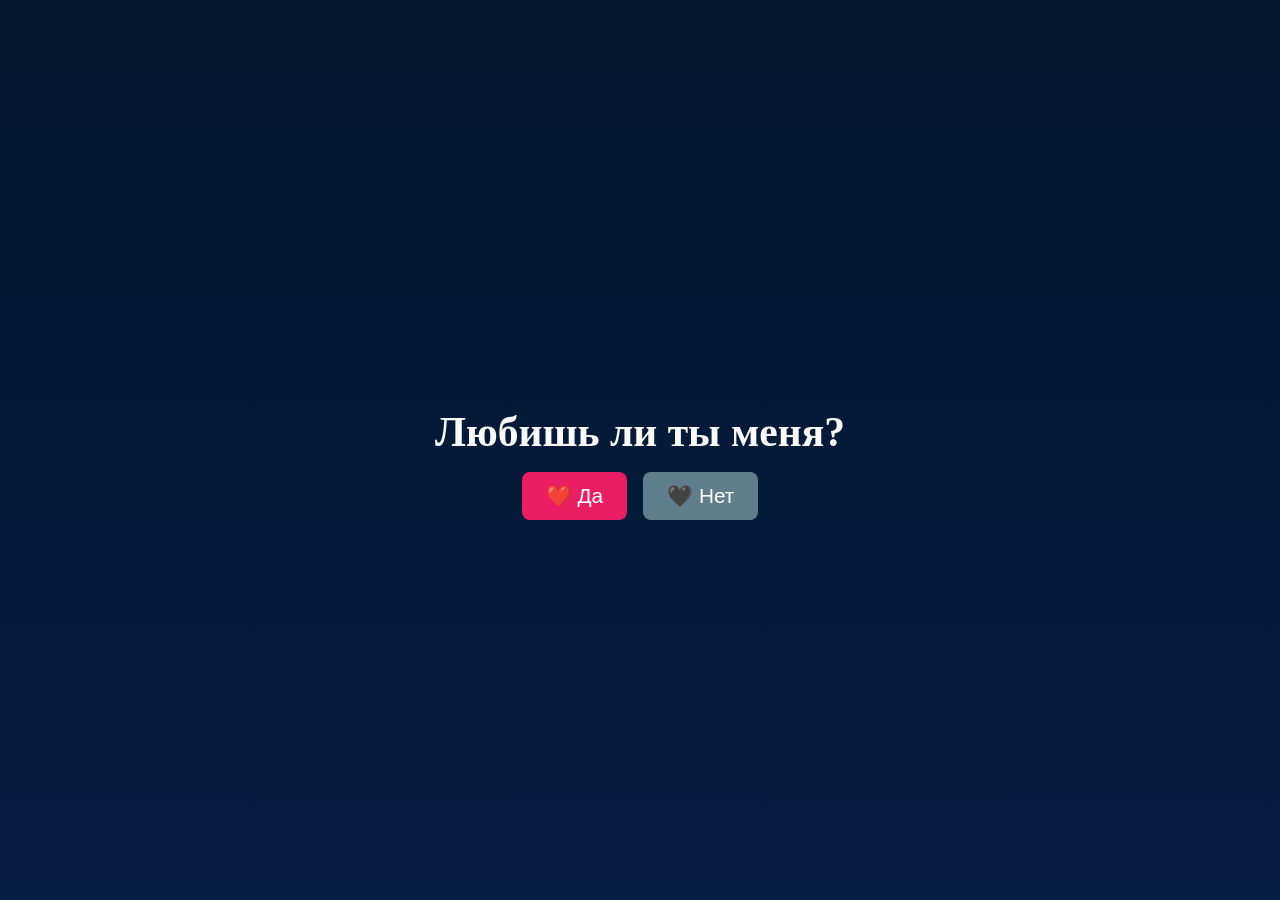
==== index.html @ 85807c18 "Add files via upload" ====
<!DOCTYPE html>
<html lang="ru">
<head>
  <meta charset="UTF-8">
  <meta name="viewport" content="width=device-width, initial-scale=1.0">
  <title>Любишь ли ты меня?</title>
  <link rel="stylesheet" href="style.css">
</head>
<body class="index">
  <h1>Любишь ли ты меня?</h1>
  <div class="buttons">
    <button id="yes" class="btn btn-yes">❤️ Да</button>
    <button id="no" class="btn btn-no">🖤 Нет</button>
  </div>
  <div id="sad-cat" class="hidden">
    <img src="assets/girl_white_cat.png" alt="Sad cat">
    <p>Мяу... Кажется, котик грустит.</p>
  </div>
  <script src="script.js"></script>
</body>
</html>
---- style.css ----
/* Common styles for all pages */

html, body {
  margin: 0;
  padding: 0;
  box-sizing: border-box;
  height: 100%;
  width: 100%;
}

body {
  font-family: "Georgia", "Times New Roman", serif;
  overflow-x: hidden;
}

/* -------------------------------------- */
/* Index (question) page styles */
/* -------------------------------------- */

body.index {
  display: flex;
  flex-direction: column;
  justify-content: center;
  align-items: center;
  text-align: center;
  background: linear-gradient(180deg, #03172e 0%, #061d42 100%);
  color: #fafafa;
  height: 100vh;
  position: relative;
}

body.index h1 {
  font-size: 2.6rem;
  margin-bottom: 1rem;
}

.buttons {
  display: flex;
  gap: 1rem;
}

.btn {
  padding: 0.75rem 1.5rem;
  font-size: 1.3rem;
  border: none;
  border-radius: 8px;
  cursor: pointer;
  transition: background-color 0.3s ease, transform 0.2s ease;
}

.btn:active {
  transform: scale(0.97);
}

.btn-yes {
  background-color: #e91e63;
  color: #ffffff;
}

.btn-yes:hover {
  background-color: #c2185b;
}

.btn-no {
  background-color: #607d8b;
  color: #ffffff;
}

.btn-no:hover {
  background-color: #455a64;
}

#sad-cat {
  position: fixed;
  bottom: 5%;
  left: 50%;
  transform: translateX(-50%);
  text-align: center;
  z-index: 10;
  transition: opacity 0.5s ease;
}

#sad-cat.hidden {
  display: none;
}

#sad-cat img {
  width: 160px;
  height: auto;
  margin-bottom: 0.5rem;
}

#sad-cat p {
  margin: 0;
  font-size: 1rem;
}

/* A subtle heart animation when the user chooses "Да" */
body.index.yes-clicked {
  animation: fadeOut 2s forwards;
}

@keyframes fadeOut {
  to {
    opacity: 0;
  }
}

/* -------------------------------------- */
/* Page 2 (theatre and foundation) styles */
/* -------------------------------------- */

body.page2 {
  background: #120b21;
  color: #fafafa;
  height: 100vh;
  overflow: hidden;
}

.stage {
  position: relative;
  width: 100%;
  height: 100%;
  overflow: hidden;
}

/* Curtains */
.curtain {
  position: absolute;
  top: 0;
  width: 50%;
  height: 100%;
  background: linear-gradient(to bottom, #9b1212 0%, #6f0000 100%);
  z-index: 6;
  transition: transform 2s ease;
}

.curtain-left {
  left: 0;
  transform: translateX(0);
}

.curtain-right {
  right: 0;
  transform: translateX(0);
}

/* Once the page is ready, slide curtains out of view */
body.page2.ready .curtain-left {
  transform: translateX(-100%);
}

body.page2.ready .curtain-right {
  transform: translateX(100%);
}

/* Content revealed behind the curtains */
.theatre-content {
  position: absolute;
  top: 0;
  left: 0;
  width: 100%;
  height: 100%;
  padding: 2rem;
  box-sizing: border-box;
  z-index: 3;
}

/* Polaroid-style photographs */
.photo {
  position: absolute;
  width: 14%;
  border: 4px solid #ffffff;
  border-radius: 8px;
  box-shadow: 0 4px 10px rgba(0, 0, 0, 0.6);
  object-fit: cover;
  transition: transform 0.3s ease;
}

.photo:hover {
  transform: scale(1.05) rotate(2deg);
  z-index: 7;
}

.photo.top-left {
  top: 6%;
  left: 4%;
  transform: rotate(-8deg);
}

.photo.mid-left {
  top: 35%;
  left: 3%;
  transform: rotate(5deg);
}

.photo.bottom-left {
  bottom: 6%;
  left: 5%;
  transform: rotate(-4deg);
}

.photo.top-right {
  top: 6%;
  right: 4%;
  transform: rotate(7deg);
}

.photo.bottom-right {
  bottom: 6%;
  right: 5%;
  transform: rotate(-6deg);
}

/* Central foundation area */
.foundation {
  position: absolute;
  top: 20%;
  left: 50%;
  transform: translateX(-50%);
  text-align: center;
  z-index: 4;
  max-width: 50%;
}

.foundation h2 {
  font-size: 2.2rem;
  margin-bottom: 1rem;
}

.plaque {
  display: inline-block;
  background: rgba(0, 0, 0, 0.5);
  padding: 1rem 1.5rem;
  border-radius: 12px;
  font-size: 1.1rem;
  line-height: 1.4;
  margin-bottom: 1rem;
}

.central-photo {
  width: 45%;
  max-width: 320px;
  border: 4px solid #ffffff;
  border-radius: 10px;
  box-shadow: 0 4px 10px rgba(0, 0, 0, 0.6);
  margin-top: 0.5rem;
}

.next-btn {
  position: absolute;
  bottom: 4%;
  left: 50%;
  transform: translateX(-50%);
  background-color: #e91e63;
  color: #ffffff;
  padding: 0.75rem 1.5rem;
  border-radius: 8px;
  font-size: 1.2rem;
  text-decoration: none;
  z-index: 4;
  transition: background-color 0.3s ease;
}

.next-btn:hover {
  background-color: #c2185b;
}

/* -------------------------------------- */
/* Chapter pages (1 and 2) styles */
/* -------------------------------------- */

body.chapter {
  background: linear-gradient(180deg, #1e144f 0%, #25194e 100%);
  color: #fafafa;
  min-height: 100vh;
  display: flex;
  flex-direction: column;
  align-items: center;
  padding: 2rem 1rem;
  box-sizing: border-box;
}

body.chapter h2 {
  font-size: 2.4rem;
  margin-bottom: 2rem;
  text-align: center;
}

.chapter-content {
  display: flex;
  flex-wrap: wrap;
  align-items: center;
  justify-content: center;
  max-width: 1200px;
  width: 100%;
}

.chapter-content .text {
  flex: 1 1 50%;
  padding: 1rem;
  font-size: 1.1rem;
  line-height: 1.6;
  text-align: left;
}

.chapter-content .image,
.chapter-content .images {
  flex: 1 1 40%;
  padding: 1rem;
  text-align: center;
}

.chapter-content .image img,
.chapter-content .images img {
  width: 100%;
  max-width: 320px;
  border-radius: 10px;
  border: 4px solid #ffffff;
  box-shadow: 0 4px 12px rgba(0, 0, 0, 0.5);
  margin-bottom: 1rem;
}

.chapter-content .images {
  display: flex;
  flex-wrap: wrap;
  justify-content: center;
  gap: 1rem;
}

.chapter-content .images img {
  width: 30%;
  max-width: 200px;
}

.chapter p {
  margin-bottom: 1rem;
}

.chapter .next-btn,
.chapter .home-btn {
  display: inline-block;
  margin-top: 2rem;
  background-color: #e91e63;
  color: #ffffff;
  padding: 0.75rem 1.5rem;
  border-radius: 8px;
  text-decoration: none;
  font-size: 1.1rem;
  transition: background-color 0.3s ease;
}

.chapter .next-btn:hover,
.chapter .home-btn:hover {
  background-color: #c2185b;
}

/* Fix for page2: the button must not cover the foundation text */
.page2 .foundation {
  top: 14%;
  max-width: min(680px, 58vw);
}

.page2 .plaque {
  min-width: 360px;
  max-width: 100%;
  padding: 1.1rem 1.8rem;
  font-size: 1.15rem;
  box-sizing: border-box;
}

.page2 .central-photo {
  display: block;
  margin: 1rem auto 0;
}

.page2 .page2-next {
  position: static;
  transform: none;
  display: inline-block;
  margin-top: 1rem;
}

@media (max-height: 760px) {
  .page2 .foundation {
    top: 8%;
  }

  .page2 .central-photo {
    max-width: 240px;
  }

  .page2 .plaque {
    font-size: 1rem;
    padding: 0.85rem 1.2rem;
  }
}

@media (max-width: 900px) {
  .page2 .foundation {
    max-width: 70vw;
  }

  .page2 .photo {
    width: 18%;
  }

  .page2 .plaque {
    min-width: 280px;
  }
}
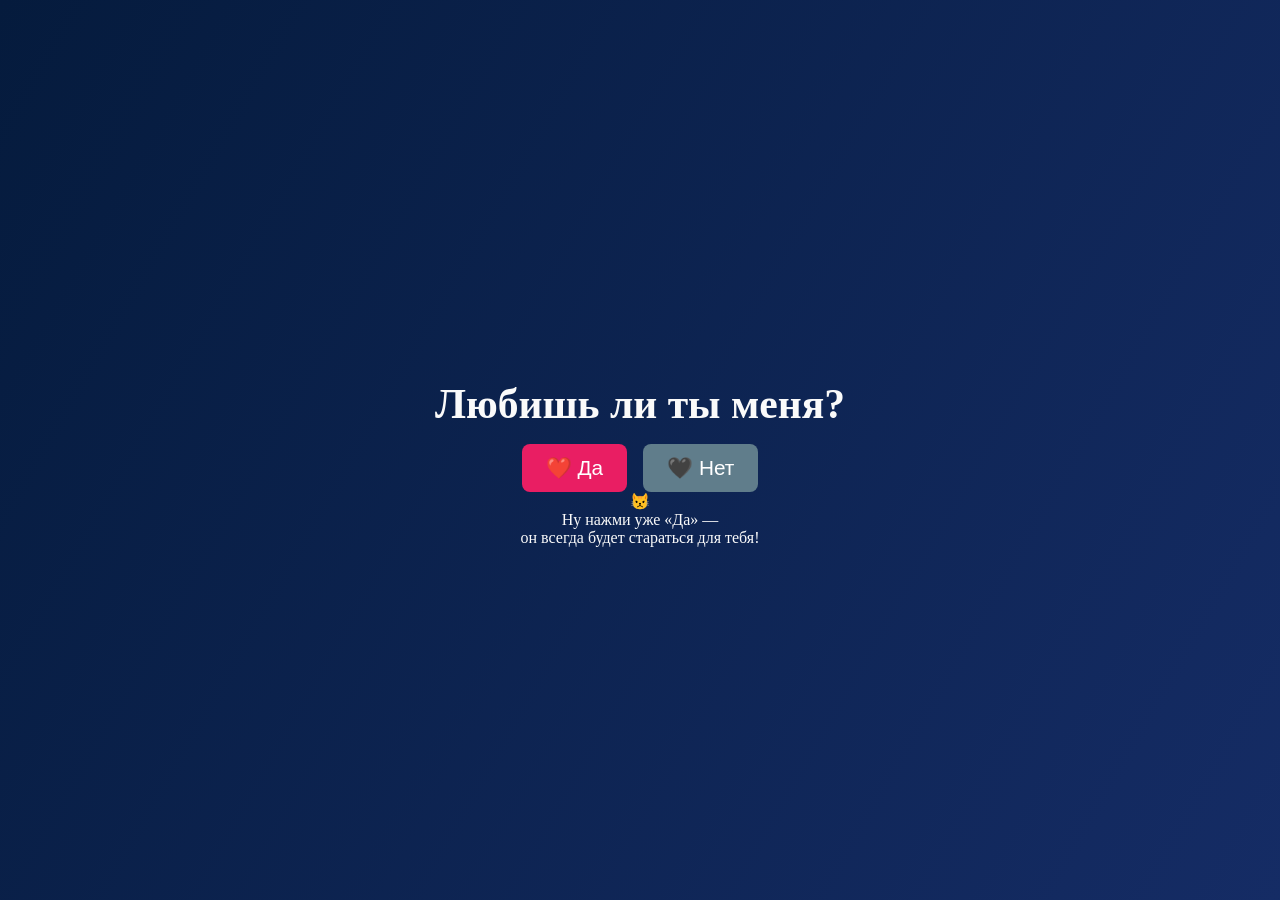
==== commit e70c9b87: "Update index.html" ====
--- a/index.html
+++ b/index.html
@@ -18,4 +18,12 @@
   </div>
   <script src="script.js"></script>
 </body>
-</html>+</html>
+
+<div id="angry-cat" class="hidden">
+  <div class="angry-cat-face">😾</div>
+  <div class="angry-message">
+    Ну нажми уже «Да» —<br>
+    он всегда будет стараться для тебя!
+  </div>
+</div>
--- a/style.css
+++ b/style.css
@@ -409,3 +409,104 @@
     min-width: 280px;
   }
 }
+
+/* Глава 3 — картинка и кнопка снизу */
+body.chapter-poster {
+  min-height: 100vh;
+  margin: 0;
+  background: radial-gradient(circle at top, rgba(103, 79, 160, 0.35), transparent 38%), #09051a;
+  color: #fff7e6;
+}
+
+.poster-layout {
+  width: min(1120px, 94vw);
+  margin: 0 auto;
+  padding: 28px 0 48px;
+  display: flex;
+  flex-direction: column;
+  align-items: center;
+  gap: 24px;
+  box-sizing: border-box;
+}
+
+.chapter-poster-image {
+  display: block;
+  width: 100%;
+  height: auto;
+  border-radius: 18px;
+  box-shadow: 0 18px 52px rgba(0, 0, 0, 0.58);
+}
+
+.poster-next {
+  position: static;
+  display: inline-flex;
+  align-items: center;
+  justify-content: center;
+  min-width: 160px;
+  padding: 14px 26px;
+  border-radius: 999px;
+  background: linear-gradient(135deg, #f34b89, #b30d5c);
+  color: white;
+  text-decoration: none;
+  font-size: 1.08rem;
+  box-shadow: 0 10px 25px rgba(226, 31, 106, 0.35);
+}
+
+.poster-next:hover {
+  transform: translateY(-2px);
+}
+
+/* Главная страница: фон движется, кнопки стоят на месте */
+
+body.index {
+  background: linear-gradient(
+    120deg,
+    #051b3d,
+    #152c65,
+    #39164f,
+    #061b3b
+  );
+  background-size: 300% 300%;
+  animation: backgroundMove 16s ease-in-out infinite alternate;
+}
+
+body.index > h1,
+body.index > .buttons,
+body.index > #sad-cat {
+  position: relative;
+  z-index: 2;
+}
+
+@keyframes backgroundMove {
+  0% {
+    background-position: 0% 50%;
+  }
+
+  100% {
+    background-position: 100% 50%;
+  }
+}
+
+/* Кнопки перехода всегда внизу экрана */
+
+.page2 .page2-next,
+.chapter .next-btn,
+.chapter .home-btn,
+.poster-next {
+  position: fixed !important;
+  left: 50%;
+  bottom: 22px;
+  transform: translateX(-50%);
+  z-index: 9999;
+  margin: 0 !important;
+}
+
+/* Оставляет место снизу, чтобы кнопка не закрывала текст и фото */
+
+body.chapter {
+  padding-bottom: 130px;
+}
+
+.poster-layout {
+  padding-bottom: 140px;
+}
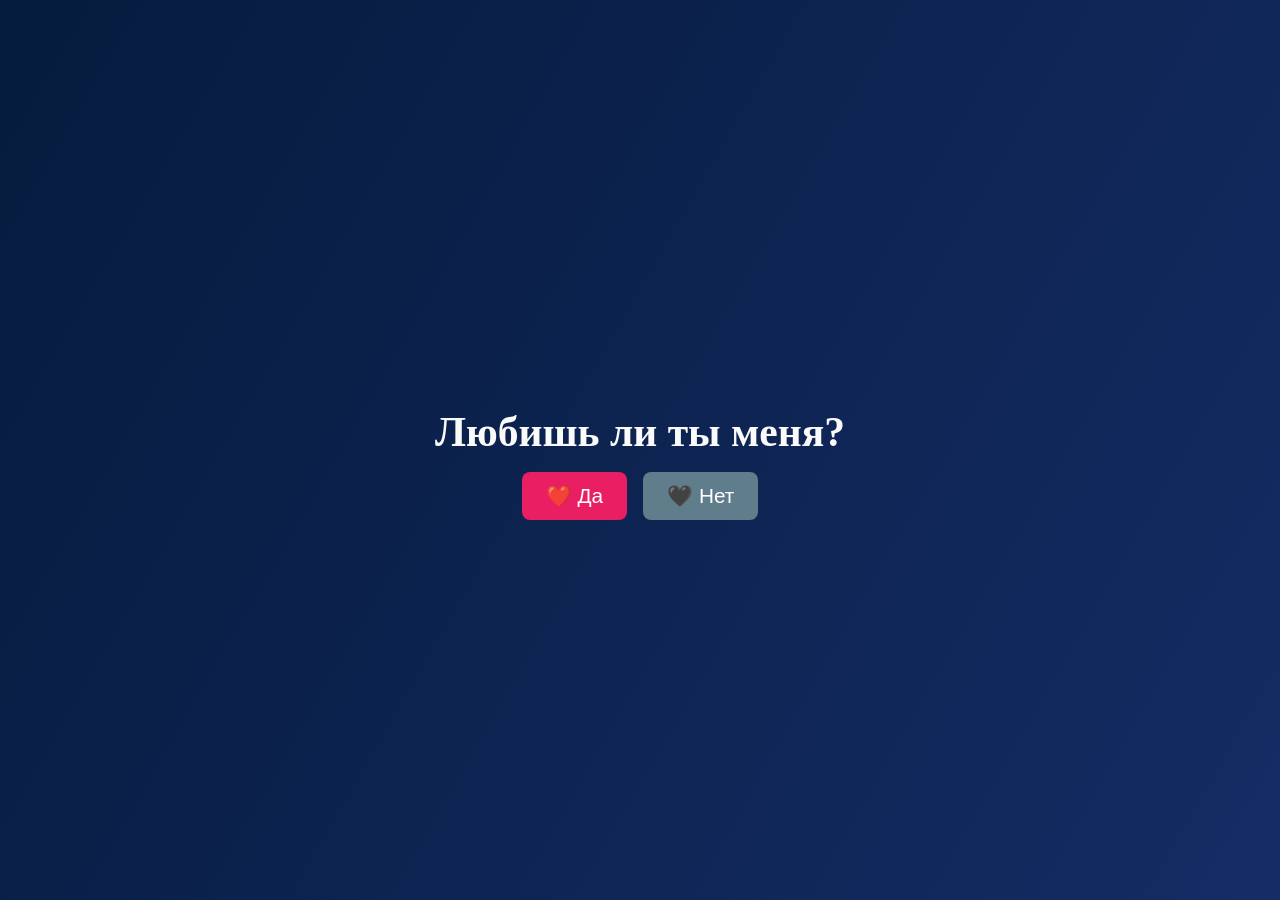
==== commit 40fda964: "Update index.html" ====
--- a/index.html
+++ b/index.html
@@ -25,5 +25,11 @@
   <div class="angry-message">
     Ну нажми уже «Да» —<br>
     он всегда будет стараться для тебя!
+    <div id="happy-cat" class="hidden">
+  <div class="happy-cat-face">😸</div>
+  <div class="happy-message">
+    Ура! Ты любишь меня! 💖
   </div>
 </div>
+  </div>
+</div>
--- a/style.css
+++ b/style.css
@@ -489,7 +489,7 @@
 
 /* Кнопки перехода всегда внизу экрана */
 
-.page2 .page2-next,
+
 .chapter .next-btn,
 .chapter .home-btn,
 .poster-next {
@@ -510,3 +510,305 @@
 .poster-layout {
   padding-bottom: 140px;
 }
+
+/* Сердитый котик после четвёртого «Нет» */
+
+#angry-cat {
+  position: fixed;
+  left: 50%;
+  bottom: 5%;
+  transform: translateX(-50%);
+  z-index: 30;
+  text-align: center;
+  pointer-events: none;
+}
+
+#angry-cat.hidden {
+  display: none;
+}
+
+.angry-cat-face {
+  font-size: 90px;
+  filter: drop-shadow(0 8px 12px rgba(0, 0, 0, 0.45));
+}
+
+.angry-message {
+  margin-top: 6px;
+  padding: 12px 18px;
+  max-width: 300px;
+  border: 2px solid #ffc1d8;
+  border-radius: 18px;
+  background: rgba(44, 8, 32, 0.92);
+  color: #fff;
+  font-family: Georgia, serif;
+  font-size: 17px;
+  line-height: 1.35;
+  box-shadow: 0 8px 25px rgba(255, 62, 138, 0.35);
+}
+
+.angry-show .angry-cat-face {
+  animation: angryShake 0.7s ease-in-out;
+}
+
+.angry-show .angry-message {
+  animation: angryPop 0.7s ease-in-out;
+}
+
+@keyframes angryShake {
+  0%, 100% {
+    transform: rotate(0deg);
+  }
+
+  20% {
+    transform: rotate(-10deg) scale(1.12);
+  }
+
+  40% {
+    transform: rotate(10deg) scale(1.12);
+  }
+
+  60% {
+    transform: rotate(-7deg);
+  }
+
+  80% {
+    transform: rotate(7deg);
+  }
+}
+
+@keyframes angryPop {
+  0% {
+    opacity: 0;
+    transform: scale(0.7);
+  }
+
+  60% {
+    opacity: 1;
+    transform: scale(1.06);
+  }
+
+  100% {
+    opacity: 1;
+    transform: scale(1);
+  }
+}
+
+/* Кнопка второй страницы — под фотографией, не поверх неё */
+.page2 .page2-next {
+  position: static !important;
+  display: inline-block;
+  margin: 18px auto 0 !important;
+  transform: none !important;
+  z-index: 6;
+}
+
+/* Нормальное отображение на телефоне */
+@media (max-width: 600px) {
+  .page2 .foundation {
+    top: 15%;
+    width: 78vw;
+    max-width: none;
+  }
+
+  .page2 .central-photo {
+    display: block;
+    width: 62%;
+    max-width: 230px;
+    margin: 20px auto 0;
+  }
+
+  .page2 .page2-next {
+    font-size: 1rem;
+    padding: 13px 20px;
+  }
+}
+
+/* Вторая страница: кнопка идёт после фото и не закрывает его */
+.page2 .page2-next {
+  position: static !important;
+  display: inline-block;
+  margin: 18px auto 0 !important;
+  transform: none !important;
+  z-index: 6;
+}
+
+/* Адаптация второй страницы для телефона */
+@media (max-width: 600px) {
+  .page2 .foundation {
+    top: 15%;
+    width: 78vw;
+    max-width: none;
+  }
+
+  .page2 .foundation h2 {
+    font-size: 2rem;
+    line-height: 1.15;
+  }
+
+  .page2 .plaque {
+    min-width: 0;
+    width: 100%;
+    font-size: 1rem;
+    padding: 16px;
+  }
+
+  .page2 .central-photo {
+    display: block;
+    width: 62%;
+    max-width: 230px;
+    margin: 20px auto 0;
+  }
+
+  .page2 .page2-next {
+    font-size: 1rem;
+    padding: 13px 20px;
+  }
+}
+
+/* Главная страница: котики всегда по центру
+   и не участвуют в расположении заголовка и кнопок */
+
+body.index > #sad-cat,
+body.index > #angry-cat {
+  position: fixed !important;
+  left: 50%;
+  top: 68%;
+  bottom: auto !important;
+  transform: translate(-50%, -50%);
+  width: min(280px, 76vw);
+  text-align: center;
+  pointer-events: none;
+}
+
+body.index > #sad-cat {
+  z-index: 15 !important;
+}
+
+body.index > #angry-cat {
+  z-index: 16 !important;
+}
+
+body.index > .buttons,
+body.index > h1 {
+  position: relative;
+  z-index: 30;
+}
+
+#sad-cat img {
+  display: block;
+  width: min(145px, 42vw);
+  height: auto;
+  margin: 0 auto;
+  border-radius: 12px;
+}
+
+#sad-cat p {
+  margin: 10px auto 0;
+  max-width: 260px;
+  color: #ffffff;
+  font-size: 1rem;
+  line-height: 1.3;
+}
+
+.angry-cat-face {
+  font-size: 76px;
+}
+
+.angry-message {
+  margin: 8px auto 0;
+  max-width: 270px;
+  font-size: 16px;
+}
+
+@media (max-width: 600px) {
+  body.index > #sad-cat,
+  body.index > #angry-cat {
+    top: 69%;
+    width: min(250px, 74vw);
+  }
+
+  #sad-cat img {
+    width: 130px;
+  }
+
+  .angry-cat-face {
+    font-size: 70px;
+  }
+
+  .angry-message {
+    max-width: 245px;
+    padding: 11px 14px;
+    font-size: 15px;
+  }
+}
+
+/* Главная страница — нормальное отображение на телефоне */
+@media (max-width: 600px) {
+  body.index {
+    min-height: 100svh;
+    justify-content: flex-start;
+    padding: 150px 18px 40px;
+    box-sizing: border-box;
+  }
+
+  body.index h1 {
+    font-size: clamp(2.4rem, 12vw, 3.3rem);
+    line-height: 1.08;
+    margin: 0 0 30px;
+    position: relative;
+    z-index: 40;
+  }
+
+  .buttons {
+    position: relative;
+    z-index: 50;
+    min-height: 62px;
+  }
+
+  /* Грустный котик находится ниже кнопок */
+  #sad-cat {
+    position: fixed;
+    left: 50%;
+    top: 73%;
+    bottom: auto;
+    width: min(62vw, 240px);
+    transform: translate(-50%, -50%);
+    z-index: 10;
+  }
+
+  #sad-cat img {
+    display: block;
+    width: 100%;
+    height: auto;
+    max-height: 32vh;
+    object-fit: contain;
+    margin: 0 auto 10px;
+  }
+
+  #sad-cat p {
+    font-size: 1rem;
+    line-height: 1.3;
+    white-space: nowrap;
+  }
+
+  /* Сердитый кот появляется ниже и не закрывает кнопку «Да» */
+  #angry-cat {
+    left: 50%;
+    bottom: 7%;
+    width: min(82vw, 330px);
+    transform: translateX(-50%);
+    z-index: 30;
+  }
+
+  .angry-cat-face {
+    font-size: 76px;
+  }
+
+  .angry-message {
+    font-size: 1rem;
+    padding: 11px 15px;
+    margin: 5px auto 0;
+  }
+}
+
+
